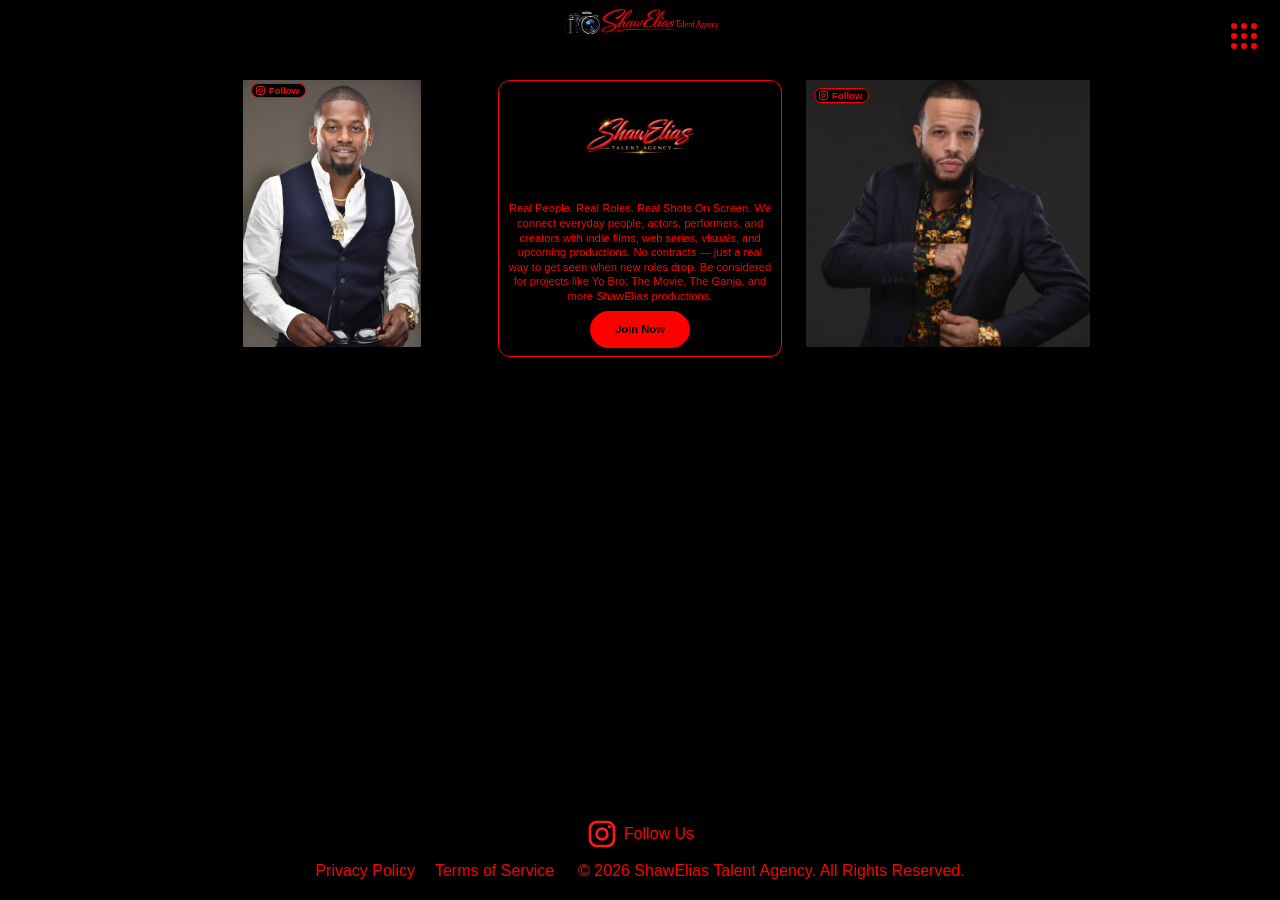
==== index.html @ 056063af "Update SETA homepage layout and styling" ====
<!doctype html>
<html lang="en">
  <head>
    <meta charset="UTF-8" />
    <meta name="viewport" content="width=device-width, initial-scale=1.0" />
    <title>Shaw Elias Talent Agency</title>
    <link rel="icon" type="image/png" href="main/logo3.png" />
    <link rel="stylesheet" href="css/gm.css" />
  </head>

  <body>
    <!-- Top Bar -->
    <header class="top-bar">
      <a
        class="site-logo"
        href="index.html"
        aria-label="Shaw Elias Talent Agency home"
      >
        <img src="main/logo3.png" alt="Shaw Elias Talent Agency" />
      </a>
      <button
        class="apps-button"
        id="appsToggle"
        aria-label="Apps"
        aria-controls="appsPanel"
        aria-expanded="false"
      >
        <span></span><span></span><span></span> <span></span><span></span
        ><span></span> <span></span><span></span><span></span>
      </button>
    </header>

    <!-- Apps Panel -->
    <nav class="apps-panel" id="appsPanel" aria-label="Apps">
      <a href="index.html" class="apps-tile">
        <img src="icons/home.png" alt="Home" />
        <span>Home</span>
      </a>
      <a href="films.html" class="apps-tile">
        <img src="icons/films.png" alt="Films" />
        <span>Films</span>
      </a>
      <a href="https://form.jotform.com/260578425581060" class="apps-tile">
        <img src="icons/join.png" alt="Join" />
        <span>Join</span>
      </a>
      <a href="tg.html" class="apps-tile">
        <img src="icons/tg.png" alt="TG" />
        <span>TG</span>
      </a>
      <a href="wt.html" class="apps-tile">
        <img src="icons/wt.png" alt="WT" />
        <span>WT</span>
      </a>
      <a href="yobro.html" class="apps-tile">
        <img src="icons/ybl.png" alt="YB" />
        <span>YB</span>
      </a>
    </nav>

    <main class="home-content">
      <div class="home-grid">
        <div class="home-col home-col--left">
          <img class="home-photo" src="main/ks.jpg" alt="Ks" />
          <a
            class="home-follow"
            href="https://www.instagram.com/Kareenshaw1/"
            aria-label="Follow Ks on Instagram"
            target="_blank"
            rel="noopener noreferrer"
          >
            <img src="icons/instagram.svg" alt="" aria-hidden="true" />
            <span>Follow</span>
          </a>
        </div>
        <div class="home-col home-col--center">
          <section class="home-intro" aria-label="About the agency">
            <img
              class="home-intro-logo"
              src="main/seta2.jpg"
              alt="Shaw Elias Talent Agency"
            />
            <p>
              Real People. Real Roles. Real Shots On Screen. We connect everyday
              people, actors, performers, and creators with indie films, web
              series, visuals, and upcoming productions. No contracts — just a
              real way to get seen when new roles drop. Be considered for
              projects like Yo Bro: The Movie, The Ganja, and more ShawElias
              productions.
            </p>
            <a
              class="home-cta"
              href="https://form.jotform.com/260578425581060"
              >Join Now</a
            >
          </section>
        </div>
        <div class="home-col home-col--right">
          <img class="home-photo" src="main/ra.jpg" alt="Ra" />
          <a
            class="home-follow"
            href="https://www.instagram.com/racertified/"
            aria-label="Follow Ra on Instagram"
            target="_blank"
            rel="noopener noreferrer"
          >
            <img src="icons/instagram.svg" alt="" aria-hidden="true" />
            <span>Follow</span>
          </a>
        </div>
      </div>
    </main>

    <footer class="site-footer">
      <nav class="footer-links" aria-label="Social links">
        <a
          class="instagram-link"
          href="https://www.instagram.com/shawelias_talentagency/"
          target="_blank"
          rel="noopener noreferrer"
        >
          <img src="icons/instagram.svg" alt="" aria-hidden="true" />
          <span>Follow Us</span>
        </a>
      </nav>
      <div class="footer-legal">
        <nav class="footer-links" aria-label="Legal links">
          <a href="privacy-policy.html">Privacy Policy</a>
          <a href="terms-of-service.html">Terms of Service</a>
        </nav>
        <p>© 2026 ShawElias Talent Agency. All Rights Reserved.</p>
      </div>
    </footer>

    <script src="js/launcher.js"></script>
  </body>
</html>
---- css/gm.css ----
/* Reset */
* {
  margin: 0;
  padding: 0;
  box-sizing: border-box;
}

/* Page */
body {
  font-family: Arial, Helvetica, sans-serif;
  background: black;
  min-height: 100vh;
  display: flex;
  flex-direction: column;
  align-items: stretch;
  justify-content: flex-start;
}

/* ---------------- TOP BAR ---------------- */

.top-bar {
  position: absolute;
  top: 0;
  width: 100%;
  display: flex;
  justify-content: flex-end;
  padding: 16px;
}

.site-logo {
  position: absolute;
  top: calc(50% + 10px);
  left: 50%;
  transform: translate(-50%, -50%);
}

.site-logo img {
  display: block;
  width: 210px;
  height: auto;
  object-fit: contain;
}

@media (max-width: 600px) {
  .site-logo img {
    width: min(250px, calc(100vw - 112px));
  }
}

/* Launcher Button */
.apps-button {
  position: absolute;
  top: 16px;
  right: 16px;
  z-index: 10;
  width: 40px;
  height: 40px;
  border: none;
  background: transparent;
  display: grid;
  grid-template-columns: repeat(3, 6px);
  grid-template-rows: repeat(3, 6px);
  gap: 4px;
  justify-content: center;
  align-content: center;
  cursor: pointer;
  border-radius: 50%;
}

.apps-button span {
  width: 6px;
  height: 6px;
  background: red;
  border-radius: 50%;
}

.apps-button:focus-visible {
  outline: 2px solid red;
  outline-offset: 2px;
}

/* ---------------- APPS PANEL ---------------- */

.apps-panel {
  position: absolute;
  top: 60px;
  right: 16px;
  width: calc(100vw - 32px);
  max-width: 350px;
  background: black;
  border: 1px solid red;
  border-radius: 16px;
  box-shadow: 0 8px 30px rgba(0, 0, 0, 0.25);
  padding: 12px;

  display: grid;
  grid-template-columns: repeat(3, minmax(0, 1fr));
  gap: 8px;
  align-content: start;
  max-height: calc(100vh - 76px);
  max-height: calc(100dvh - 76px);
  overflow-x: hidden;
  overflow-y: auto;
  overscroll-behavior: contain;

  opacity: 0;
  pointer-events: none;
  visibility: hidden;
  transform: translateY(-10px);
  transition:
    opacity 0.2s ease,
    transform 0.2s ease,
    visibility 0s linear 0.2s;
}

.apps-panel--open {
  opacity: 1;
  pointer-events: auto;
  visibility: visible;
  transform: translateY(0);
  transition-delay: 0s;
}

/* App Tile */
.apps-tile {
  text-decoration: none;
  color: red;
  display: flex;
  flex-direction: column;
  align-items: center;
  padding: 8px 4px;
  border-radius: 12px;
  background-color: black;
  -webkit-tap-highlight-color: transparent;
}

.apps-tile:focus:not(:focus-visible) {
  outline: none;
}

.apps-tile:focus-visible {
  outline: 2px solid red;
  outline-offset: 1px;
}

.apps-tile img {
  width: 64px;
  height: 64px;
  margin-bottom: 6px;
  object-fit: contain;
}

.apps-tile span {
  font-size: 13px;
}

.site-footer {
  width: 100%;
  margin-top: auto;
  padding: 20px 16px;
  display: flex;
  flex-direction: column;
  align-items: center;
  justify-content: center;
  gap: 12px;
  background: #000;
  color: #fff;
  text-align: center;
}

.footer-links {
  display: flex;
  flex-wrap: wrap;
  justify-content: center;
  gap: 12px 20px;
}

.footer-legal {
  display: flex;
  flex-wrap: wrap;
  align-items: center;
  justify-content: center;
  gap: 12px 24px;
}

.footer-links a {
  color: red;
  text-decoration: none;
}

.instagram-link {
  display: inline-flex;
  align-items: center;
  gap: 6px;
}

.instagram-link img {
  display: block;
  width: 32px;
  height: 32px;
}

.footer-links a:hover {
  text-decoration: underline;
}

.site-footer p {
  margin: 0;
  color: red;
}

/* ---------------- INNER PAGES ---------------- */

.legal-content,
.page-content {
  flex: 1;
  padding: 80px 24px 32px;
  color: #fff;
  text-align: center;
}

.legal-content h1,
.page-content h1 {
  font-size: clamp(1.5rem, 5vw, 2rem);
}

.page-content p {
  margin-top: 12px;
  color: red;
}

/* ---------------- HOMEPAGE ---------------- */

.home-content {
  flex: 1;
  padding: 80px 24px 32px;
}

.home-grid {
  display: grid;
  grid-template-columns: repeat(3, 1fr);
  gap: 24px;
  align-items: start;
  max-width: 900px;
  margin: 0 auto;
}

.home-col {
  min-width: 0;
}

.home-col--left,
.home-col--right {
  position: relative;
}

.home-photo {
  display: block;
  width: 100%;
  margin: 0 auto;
  aspect-ratio: 284 / 267;
  height: auto;
  object-fit: contain;
}

.home-follow {
  position: absolute;
  left: 8px;
  top: 8px;
  display: inline-flex;
  align-items: center;
  gap: 3px;
  padding: 1px 6px 1px 3px;
  background: #000;
  border: 1px solid red;
  border-radius: 999px;
  color: red;
  font-size: 0.6rem;
  font-weight: 700;
  text-decoration: none;
}

.home-follow img {
  display: block;
  width: 11px;
  height: 11px;
}

.home-col--left .home-follow {
  top: 2px;
  top: 3px;
  left: calc(18.6% + 8px);
}

.home-follow:hover {
  text-decoration: underline;
}

.home-follow:focus-visible {
  outline: 2px solid red;
  outline-offset: 2px;
}

.home-intro {
  border: 1px solid red;
  border-radius: 12px;
  padding: 8px;
  text-align: center;
  color: red;
  font-size: 0.7rem;
  line-height: 1.3;
}

.home-intro p {
  margin: 0 0 8px;
  color: red;
}

.home-intro-logo {
  display: block;
  width: 60%;
  height: auto;
  margin: 0 auto 6px;
  object-fit: contain;
}

.home-cta {
  display: inline-block;
  padding: 10px 24px;
  border: 1px solid red;
  border-radius: 999px;
  background: red;
  color: #000;
  font-weight: 700;
  text-decoration: none;
}

.home-cta:hover,
.home-cta:focus-visible {
  background: #000;
  color: red;
  outline: 2px solid red;
  outline-offset: 2px;
}

@media (max-width: 600px) {
  .home-grid {
    grid-template-columns: 1fr;
    gap: 16px;
    max-width: 340px;
  }
}
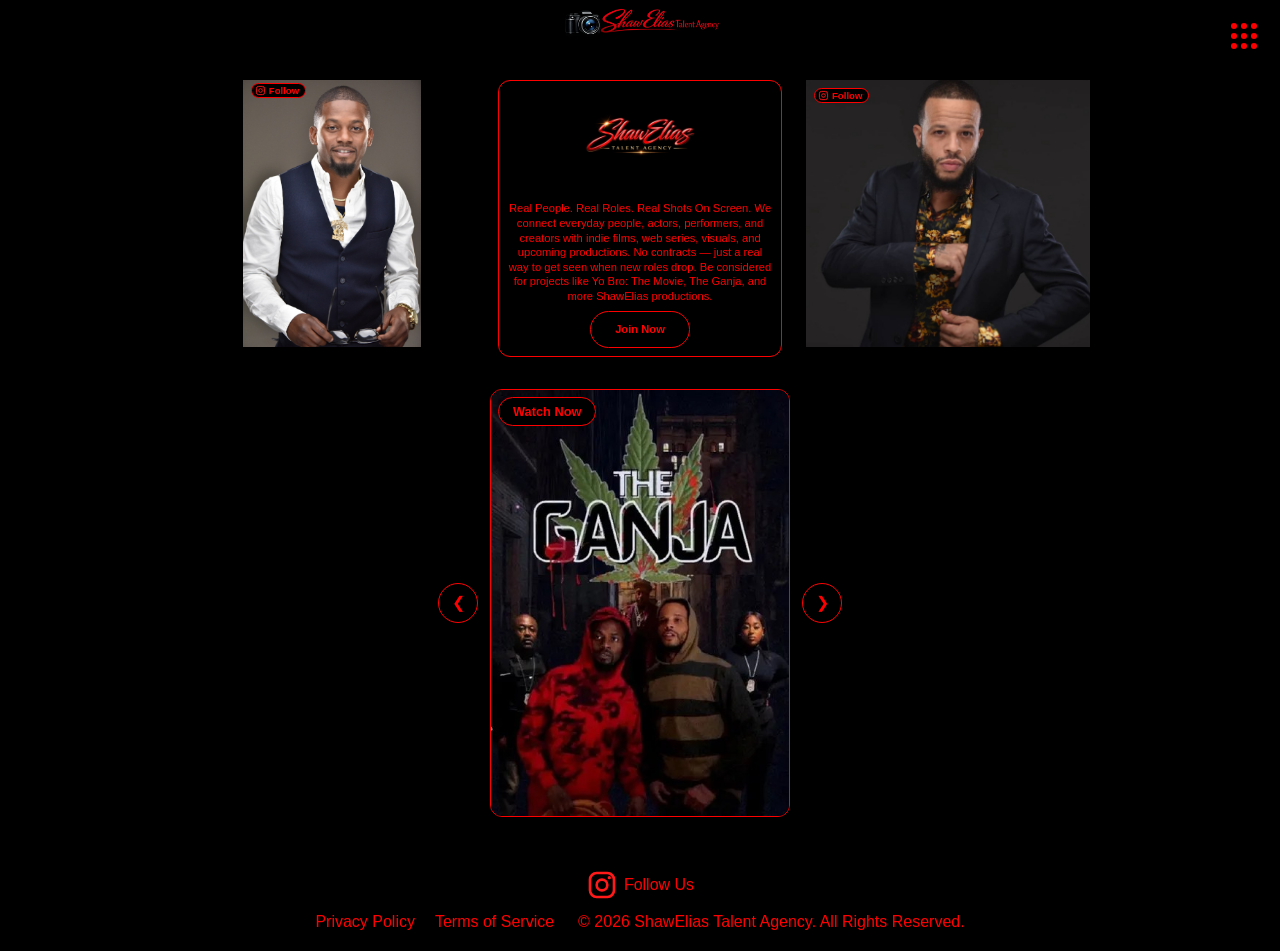
==== commit 700e4ae9: "Add SETA homepage slideshow and movie posters" ====
--- a/index.html
+++ b/index.html
@@ -88,9 +88,7 @@
               projects like Yo Bro: The Movie, The Ganja, and more ShawElias
               productions.
             </p>
-            <a
-              class="home-cta"
-              href="https://form.jotform.com/260578425581060"
+            <a class="home-cta" href="https://form.jotform.com/260578425581060"
               >Join Now</a
             >
           </section>
@@ -109,6 +107,36 @@
           </a>
         </div>
       </div>
+
+      <section class="poster-show" aria-label="Movie posters" aria-roledescription="carousel">
+        <button class="poster-btn poster-btn--prev" type="button" aria-label="Previous poster">&#10094;</button>
+        <div class="poster-slides">
+          <figure class="poster-slide" aria-label="The Ganja">
+            <img src="posters/tg.jpg" alt="The Ganja poster" />
+            <a
+              class="poster-watch"
+              href="https://tubitv.com/movies/100023457/the-ganja"
+              target="_blank"
+              rel="noopener noreferrer"
+              >Watch Now</a
+            >
+          </figure>
+          <figure class="poster-slide" aria-label="Yo Bro: The Movie" hidden>
+            <img src="posters/yobro.jpg" alt="Yo Bro: The Movie poster" />
+            <a
+              class="poster-watch"
+              href="https://tubitv.com/movies/100044287/yo-bro-the-movie"
+              target="_blank"
+              rel="noopener noreferrer"
+              >Watch Now</a
+            >
+          </figure>
+          <figure class="poster-slide" aria-label="Which Way Out" hidden>
+            <img src="posters/witchwayout.png" alt="Which Way Out poster" />
+          </figure>
+        </div>
+        <button class="poster-btn poster-btn--next" type="button" aria-label="Next poster">&#10095;</button>
+      </section>
     </main>
 
     <footer class="site-footer">
@@ -133,5 +161,6 @@
     </footer>
 
     <script src="js/launcher.js"></script>
+    <script src="js/slideshow.js"></script>
   </body>
 </html>
--- a/css/gm.css
+++ b/css/gm.css
@@ -85,6 +85,7 @@
   position: absolute;
   top: 60px;
   right: 16px;
+  z-index: 9;
   width: calc(100vw - 32px);
   max-width: 350px;
   background: black;
@@ -329,16 +330,80 @@
   padding: 10px 24px;
   border: 1px solid red;
   border-radius: 999px;
-  background: red;
-  color: #000;
+  background: black;
+  color: red;
   font-weight: 700;
   text-decoration: none;
 }
 
-.home-cta:hover,
-.home-cta:focus-visible {
+/* Poster slideshow */
+.poster-show {
+  display: flex;
+  align-items: center;
+  justify-content: center;
+  gap: 12px;
+  max-width: 900px;
+  margin: 32px auto 0;
+}
+
+.poster-slides {
+  flex: 0 1 300px;
+  min-width: 0;
+}
+
+.poster-slide {
+  position: relative;
+  margin: 0;
+}
+
+.poster-slide[hidden] {
+  display: none;
+}
+
+.poster-slide img {
+  display: block;
+  width: 100%;
+  height: auto;
+  border: 1px solid red;
+  border-radius: 12px;
+}
+
+.poster-watch {
+  position: absolute;
+  left: 8px;
+  top: 8px;
+  padding: 6px 14px;
   background: #000;
-  color: red;
+  border: 1px solid red;
+  border-radius: 999px;
+  color: red;
+  font-size: 0.8rem;
+  font-weight: 700;
+  text-decoration: none;
+}
+
+.poster-watch:hover {
+  text-decoration: underline;
+}
+
+.poster-watch:focus-visible {
+  outline: 2px solid red;
+  outline-offset: 2px;
+}
+
+.poster-btn {
+  flex: none;
+  width: 40px;
+  height: 40px;
+  border: 1px solid red;
+  border-radius: 50%;
+  background: #000;
+  color: red;
+  font-size: 1rem;
+  cursor: pointer;
+}
+
+.poster-btn:focus-visible {
   outline: 2px solid red;
   outline-offset: 2px;
 }
@@ -349,4 +414,8 @@
     gap: 16px;
     max-width: 340px;
   }
-}
+
+  .poster-slides {
+    flex-basis: 240px;
+  }
+}
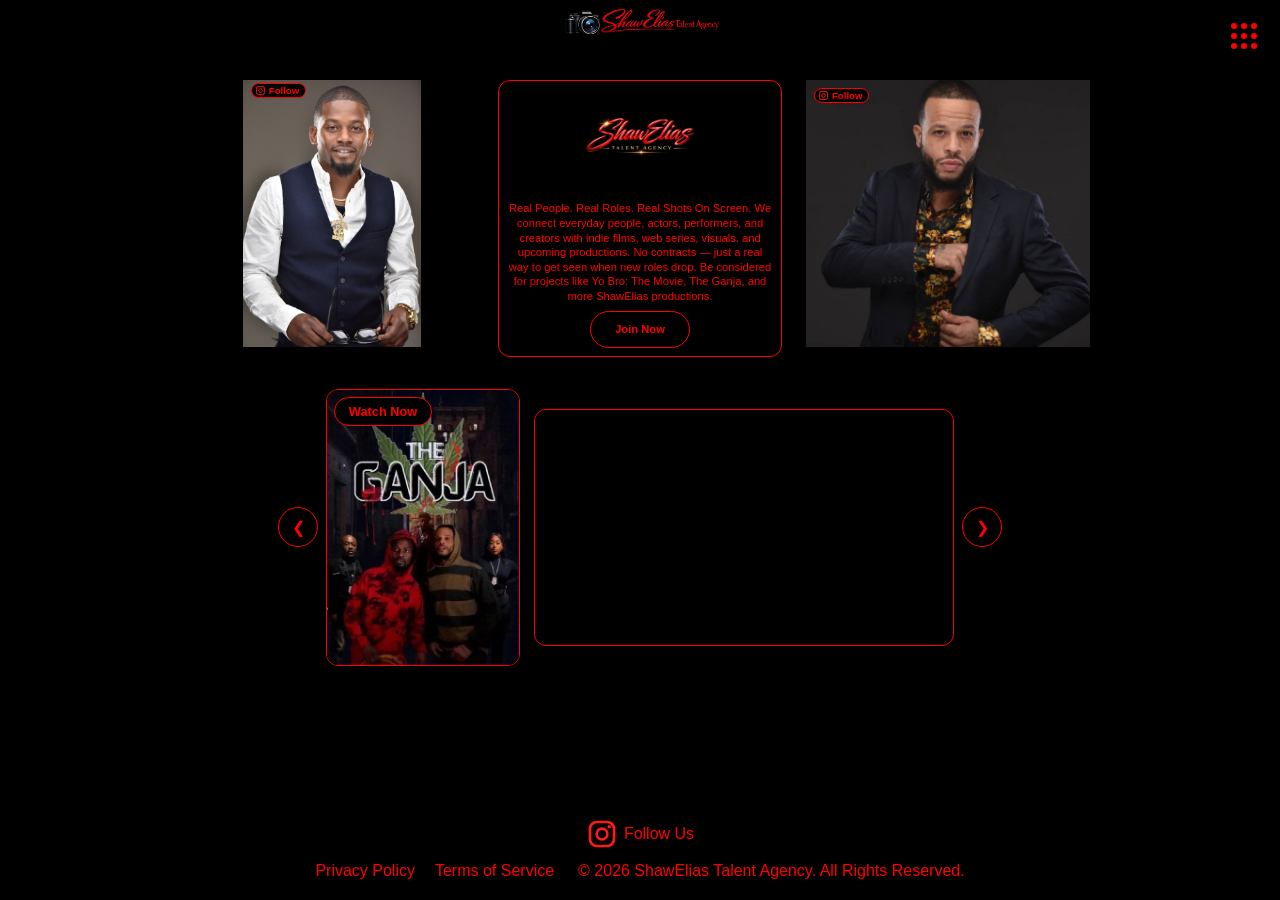
==== commit 51f0215b: "Update SETA homepage styling and add What Ticket poster" ====
--- a/index.html
+++ b/index.html
@@ -108,10 +108,23 @@
         </div>
       </div>
 
-      <section class="poster-show" aria-label="Movie posters" aria-roledescription="carousel">
-        <button class="poster-btn poster-btn--prev" type="button" aria-label="Previous poster">&#10094;</button>
+      <section
+        class="poster-show"
+        aria-label="Movie posters"
+        aria-roledescription="carousel"
+      >
+        <button
+          class="poster-btn poster-btn--prev"
+          type="button"
+          aria-label="Previous poster"
+        >
+          &#10094;
+        </button>
         <div class="poster-slides">
-          <figure class="poster-slide" aria-label="The Ganja">
+          <figure
+            class="poster-slide poster-slide--with-trailer"
+            aria-label="The Ganja"
+          >
             <img src="posters/tg.jpg" alt="The Ganja poster" />
             <a
               class="poster-watch"
@@ -120,8 +133,29 @@
               rel="noopener noreferrer"
               >Watch Now</a
             >
+            <div class="poster-trailer">
+              <iframe
+                src="https://www.youtube.com/embed/pOcjqiOZS5w?si=6vTMqeCQMk9ZfFdY"
+                title="The Ganja video"
+                allow="
+                  accelerometer;
+                  autoplay;
+                  clipboard-write;
+                  encrypted-media;
+                  gyroscope;
+                  picture-in-picture;
+                  web-share;
+                "
+                referrerpolicy="strict-origin-when-cross-origin"
+                allowfullscreen
+              ></iframe>
+            </div>
           </figure>
-          <figure class="poster-slide" aria-label="Yo Bro: The Movie" hidden>
+          <figure
+            class="poster-slide poster-slide--with-trailer"
+            aria-label="Yo Bro: The Movie"
+            hidden
+          >
             <img src="posters/yobro.jpg" alt="Yo Bro: The Movie poster" />
             <a
               class="poster-watch"
@@ -130,12 +164,32 @@
               rel="noopener noreferrer"
               >Watch Now</a
             >
+            <div class="poster-trailer">
+              <iframe
+                src="https://www.youtube.com/embed/pOcjqiOZS5w?si=6vTMqeCQMk9ZfFdY"
+                title="YouTube video player"
+                allow="
+                  accelerometer;
+                  autoplay;
+                  clipboard-write;
+                  encrypted-media;
+                  gyroscope;
+                  picture-in-picture;
+                  web-share;
+                "
+                referrerpolicy="strict-origin-when-cross-origin"
+                allowfullscreen
+              ></iframe>
+            </div>
           </figure>
-          <figure class="poster-slide" aria-label="Which Way Out" hidden>
-            <img src="posters/witchwayout.png" alt="Which Way Out poster" />
-          </figure>
-        </div>
-        <button class="poster-btn poster-btn--next" type="button" aria-label="Next poster">&#10095;</button>
+        </div>
+        <button
+          class="poster-btn poster-btn--next"
+          type="button"
+          aria-label="Next poster"
+        >
+          &#10095;
+        </button>
       </section>
     </main>
 
--- a/css/gm.css
+++ b/css/gm.css
@@ -347,13 +347,22 @@
 }
 
 .poster-slides {
-  flex: 0 1 300px;
+  display: flex;
+  flex: 0 1 620px;
+  justify-content: center;
   min-width: 0;
 }
 
 .poster-slide {
   position: relative;
+  flex: none;
   margin: 0;
+}
+
+.poster-slide--with-trailer {
+  display: flex;
+  align-items: center;
+  gap: 14px;
 }
 
 .poster-slide[hidden] {
@@ -362,8 +371,10 @@
 
 .poster-slide img {
   display: block;
-  width: 100%;
-  height: auto;
+  width: auto;
+  height: min(277px, calc(31.338vw - 20.1px));
+  max-width: 100%;
+  object-fit: contain;
   border: 1px solid red;
   border-radius: 12px;
 }
@@ -389,6 +400,20 @@
 .poster-watch:focus-visible {
   outline: 2px solid red;
   outline-offset: 2px;
+}
+
+.poster-trailer {
+  flex: none;
+  width: min(420px, 38vw);
+  aspect-ratio: 16 / 9;
+}
+
+.poster-trailer iframe {
+  display: block;
+  width: 100%;
+  height: 100%;
+  border: 1px solid red;
+  border-radius: 12px;
 }
 
 .poster-btn {
@@ -416,6 +441,18 @@
   }
 
   .poster-slides {
-    flex-basis: 240px;
-  }
-}
+    flex-basis: min(360px, calc(100vw - 130px));
+  }
+
+  .poster-slide--with-trailer {
+    flex-direction: column;
+  }
+
+  .poster-trailer {
+    width: 100%;
+  }
+
+  .poster-slide img {
+    height: min(330px, calc(94vw - 35px));
+  }
+}
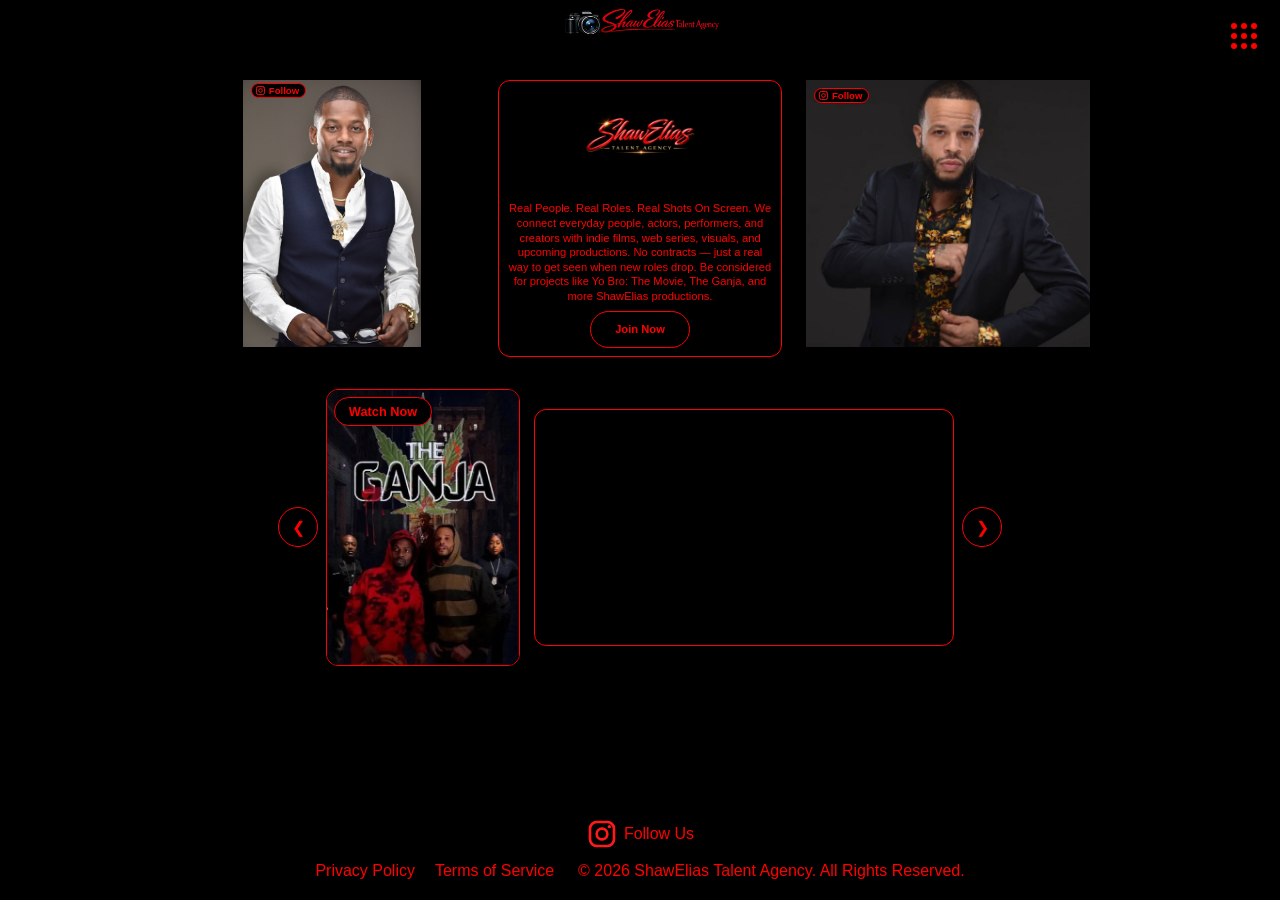
==== commit d0c8f16c: "Update SETA homepage layout and styling" ====
--- a/index.html
+++ b/index.html
@@ -125,14 +125,16 @@
             class="poster-slide poster-slide--with-trailer"
             aria-label="The Ganja"
           >
-            <img src="posters/tg.jpg" alt="The Ganja poster" />
-            <a
-              class="poster-watch"
-              href="https://tubitv.com/movies/100023457/the-ganja"
-              target="_blank"
-              rel="noopener noreferrer"
-              >Watch Now</a
-            >
+            <div class="poster-artwork">
+              <img src="posters/tg.jpg" alt="The Ganja poster" />
+              <a
+                class="poster-watch"
+                href="https://tubitv.com/movies/100023457/the-ganja"
+                target="_blank"
+                rel="noopener noreferrer"
+                >Watch Now</a
+              >
+            </div>
             <div class="poster-trailer">
               <iframe
                 src="https://www.youtube.com/embed/pOcjqiOZS5w?si=6vTMqeCQMk9ZfFdY"
@@ -156,14 +158,16 @@
             aria-label="Yo Bro: The Movie"
             hidden
           >
-            <img src="posters/yobro.jpg" alt="Yo Bro: The Movie poster" />
-            <a
-              class="poster-watch"
-              href="https://tubitv.com/movies/100044287/yo-bro-the-movie"
-              target="_blank"
-              rel="noopener noreferrer"
-              >Watch Now</a
-            >
+            <div class="poster-artwork">
+              <img src="posters/yobro.jpg" alt="Yo Bro: The Movie poster" />
+              <a
+                class="poster-watch"
+                href="https://tubitv.com/movies/100044287/yo-bro-the-movie"
+                target="_blank"
+                rel="noopener noreferrer"
+                >Watch Now</a
+              >
+            </div>
             <div class="poster-trailer">
               <iframe
                 src="https://www.youtube.com/embed/pOcjqiOZS5w?si=6vTMqeCQMk9ZfFdY"
--- a/css/gm.css
+++ b/css/gm.css
@@ -369,6 +369,11 @@
   display: none;
 }
 
+.poster-artwork {
+  position: relative;
+  flex: none;
+}
+
 .poster-slide img {
   display: block;
   width: auto;
@@ -440,12 +445,18 @@
     max-width: 340px;
   }
 
+  .poster-show {
+    position: relative;
+    display: block;
+  }
+
   .poster-slides {
-    flex-basis: min(360px, calc(100vw - 130px));
+    width: 100%;
   }
 
   .poster-slide--with-trailer {
     flex-direction: column;
+    width: 100%;
   }
 
   .poster-trailer {
@@ -455,4 +466,18 @@
   .poster-slide img {
     height: min(330px, calc(94vw - 35px));
   }
-}
+
+  .poster-btn {
+    position: absolute;
+    top: calc(min(330px, calc(94vw - 35px)) / 2 - 20px);
+    z-index: 1;
+  }
+
+  .poster-btn--prev {
+    left: 0;
+  }
+
+  .poster-btn--next {
+    right: 0;
+  }
+}
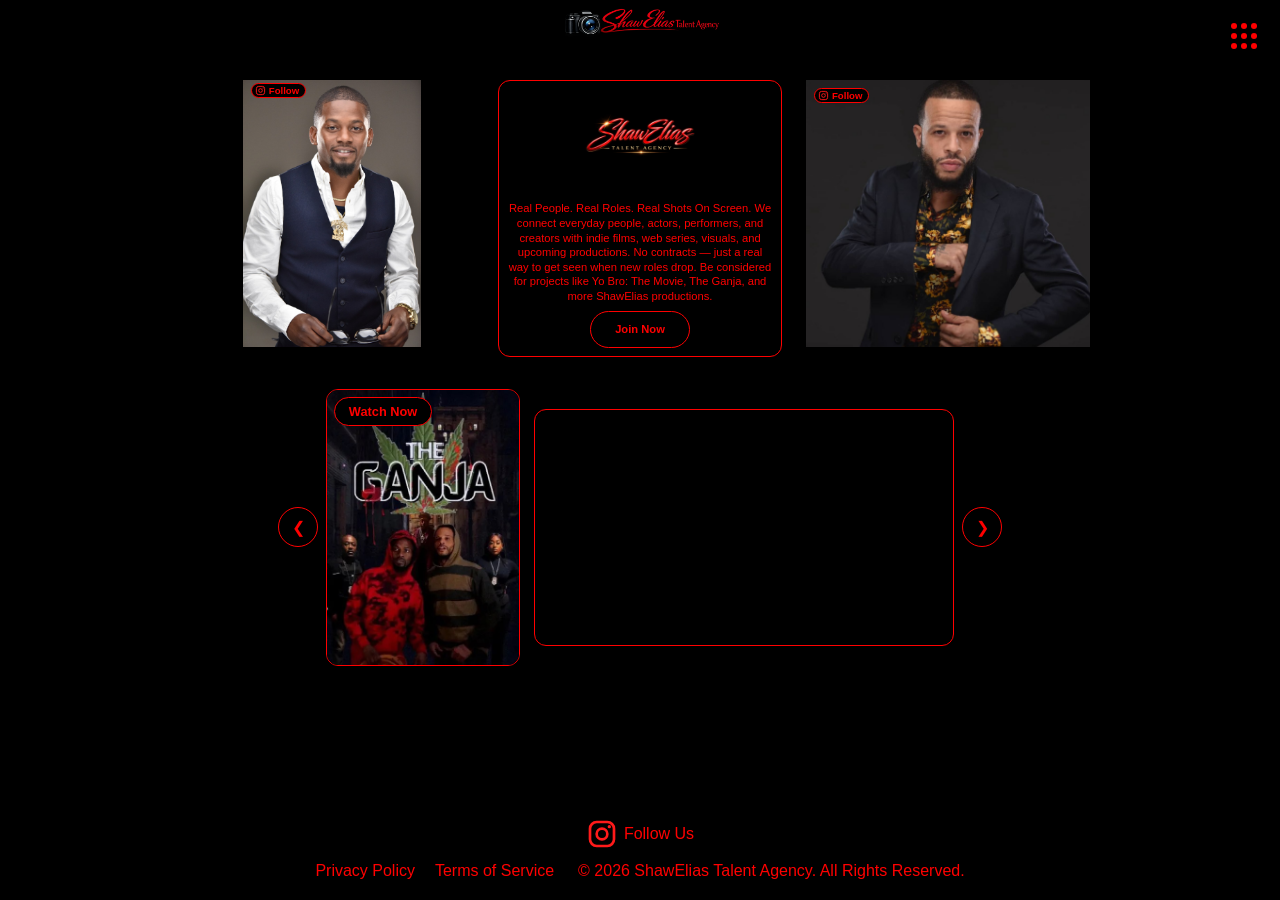
==== commit bd7a5f06: "Update The Ganja trailer Co-authored-by: Copilot <223556219+Copilot@users.noreply.github.com>" ====
--- a/index.html
+++ b/index.html
@@ -137,7 +137,7 @@
             </div>
             <div class="poster-trailer">
               <iframe
-                src="https://www.youtube.com/embed/pOcjqiOZS5w?si=6vTMqeCQMk9ZfFdY"
+                src="https://www.youtube.com/embed/xHb7pkAt0Sg?si=ZwRotbQEQl9aW9zP"
                 title="The Ganja video"
                 allow="
                   accelerometer;
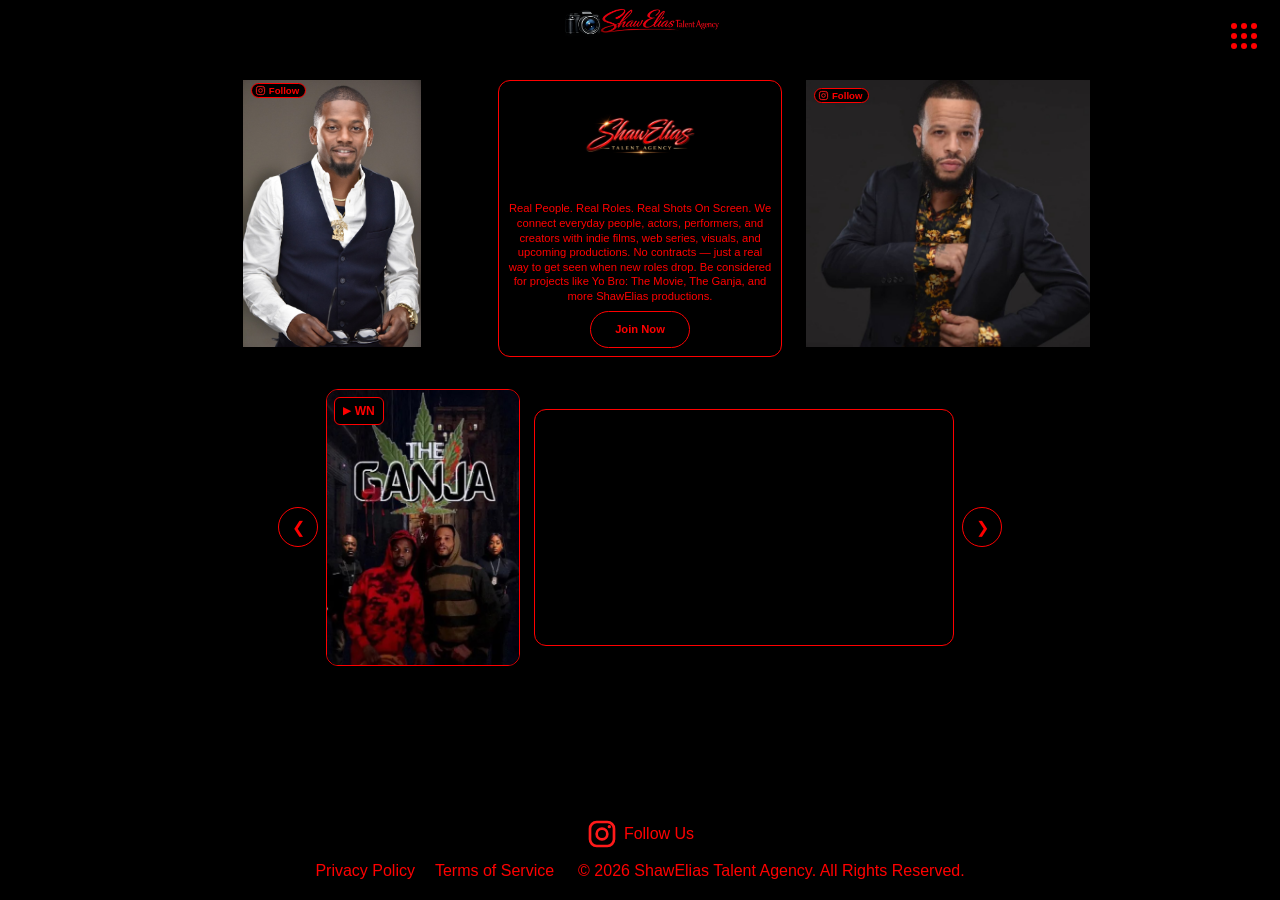
==== commit 2b66cb4b: "Update SETA Watch Now badge design and animation" ====
--- a/index.html
+++ b/index.html
@@ -132,7 +132,7 @@
                 href="https://tubitv.com/movies/100023457/the-ganja"
                 target="_blank"
                 rel="noopener noreferrer"
-                >Watch Now</a
+                ><span class="watch-icon">▶</span><span class="watch-text">WN</span></a
               >
             </div>
             <div class="poster-trailer">
@@ -165,13 +165,62 @@
                 href="https://tubitv.com/movies/100044287/yo-bro-the-movie"
                 target="_blank"
                 rel="noopener noreferrer"
-                >Watch Now</a
+                ><span class="watch-icon">▶</span><span class="watch-text">WN</span></a
               >
             </div>
             <div class="poster-trailer">
               <iframe
                 src="https://www.youtube.com/embed/pOcjqiOZS5w?si=6vTMqeCQMk9ZfFdY"
                 title="YouTube video player"
+                allow="
+                  accelerometer;
+                  autoplay;
+                  clipboard-write;
+                  encrypted-media;
+                  gyroscope;
+                  picture-in-picture;
+                  web-share;
+                "
+                referrerpolicy="strict-origin-when-cross-origin"
+                allowfullscreen
+              ></iframe>
+            </div>
+          </figure>
+          <figure
+            class="poster-slide poster-slide--with-buttons"
+            aria-label="Witch Way Out"
+            hidden
+          >
+            <div class="poster-artwork">
+              <img src="posters/witchwayout.png" alt="Witch Way Out poster" />
+              <a
+                class="poster-watch"
+                href="https://www.youtube.com/watch?v=sYZ6EcYBXYw&t=2s"
+                target="_blank"
+                rel="noopener noreferrer"
+                ><span class="watch-icon">▶</span><span class="watch-text">WN</span></a
+              >
+            </div>
+          </figure>
+          <figure
+            class="poster-slide poster-slide--with-trailer"
+            aria-label="What Ticket?"
+            hidden
+          >
+            <div class="poster-artwork">
+              <img src="posters/wt.jpg" alt="What Ticket? poster" />
+              <a
+                class="poster-watch"
+                href="https://www.youtube.com/watch?v=XaJbaDfLesE"
+                target="_blank"
+                rel="noopener noreferrer"
+                ><span class="watch-icon">▶</span><span class="watch-text">WN</span></a
+              >
+            </div>
+            <div class="poster-trailer">
+              <iframe
+                src="https://www.youtube.com/embed/XaJbaDfLesE?si=qhHzfddLZAGKWX9x"
+                title="What Ticket? Official Trailer"
                 allow="
                   accelerometer;
                   autoplay;
--- a/css/gm.css
+++ b/css/gm.css
@@ -365,6 +365,13 @@
   gap: 14px;
 }
 
+.poster-slide--with-buttons {
+  display: flex;
+  align-items: center;
+  gap: 14px;
+  flex-direction: row-reverse;
+}
+
 .poster-slide[hidden] {
   display: none;
 }
@@ -388,18 +395,46 @@
   position: absolute;
   left: 8px;
   top: 8px;
-  padding: 6px 14px;
+  display: inline-flex;
+  align-items: center;
+  gap: 4px;
+  padding: 6px 8px;
   background: #000;
   border: 1px solid red;
-  border-radius: 999px;
-  color: red;
-  font-size: 0.8rem;
+  border-radius: 6px;
+  color: red;
+  font-size: 0.75rem;
   font-weight: 700;
   text-decoration: none;
+  white-space: nowrap;
+  transition: padding 0.3s ease;
+  width: auto;
+}
+
+.watch-icon {
+  display: inline-block;
+  flex: none;
+  font-size: 0.65rem;
+  line-height: 1;
+}
+
+.watch-text {
+  display: inline-block;
+  flex: none;
+  transition: opacity 0.3s ease;
 }
 
 .poster-watch:hover {
-  text-decoration: underline;
+  padding: 6px 12px;
+}
+
+.poster-watch:hover .watch-text {
+  display: none;
+}
+
+.poster-watch:hover::after {
+  content: 'Watch Now';
+  font-size: 0.75rem;
 }
 
 .poster-watch:focus-visible {
@@ -407,6 +442,26 @@
   outline-offset: 2px;
 }
 
+@media (hover: none) {
+  .poster-watch::after {
+    content: ' Watch Now';
+  }
+
+  .poster-watch .watch-text {
+    display: none;
+  }
+}
+
+@media (prefers-reduced-motion: reduce) {
+  .poster-watch {
+    transition: none;
+  }
+
+  .watch-text {
+    transition: none;
+  }
+}
+
 .poster-trailer {
   flex: none;
   width: min(420px, 38vw);
@@ -434,6 +489,28 @@
 }
 
 .poster-btn:focus-visible {
+  outline: 2px solid red;
+  outline-offset: 2px;
+}
+
+.poster-buttons-left {
+  display: flex;
+  flex-direction: column;
+  gap: 10px;
+  flex: none;
+}
+
+.poster-btn-action {
+  padding: 10px 20px;
+  border: 1px solid red;
+  border-radius: 8px;
+  font-weight: 700;
+  cursor: pointer;
+  font-size: 0.9rem;
+  min-width: 120px;
+}
+
+.poster-btn-action:focus-visible {
   outline: 2px solid red;
   outline-offset: 2px;
 }
@@ -459,8 +536,22 @@
     width: 100%;
   }
 
+  .poster-slide--with-buttons {
+    flex-direction: column;
+    width: 100%;
+  }
+
   .poster-trailer {
     width: 100%;
+  }
+
+  .poster-buttons-left {
+    width: 100%;
+    flex-direction: row;
+  }
+
+  .poster-btn-action {
+    flex: 1;
   }
 
   .poster-slide img {
@@ -481,3 +572,126 @@
     right: 0;
   }
 }
+
+/* Film page showcase */
+.film-showcase {
+  max-width: 1000px;
+  margin: 32px auto;
+  padding: 0 24px;
+}
+
+.film-container {
+  display: flex;
+  align-items: center;
+  gap: 24px;
+  justify-content: center;
+}
+
+.film-poster {
+  flex: none;
+}
+
+.film-poster img {
+  display: block;
+  width: auto;
+  height: min(400px, 50vw);
+  max-width: 100%;
+  object-fit: contain;
+  border: 1px solid red;
+  border-radius: 12px;
+}
+
+.film-trailer {
+  flex: none;
+  width: min(500px, 45vw);
+  aspect-ratio: 16 / 9;
+}
+
+.film-trailer iframe {
+  display: block;
+  width: 100%;
+  height: 100%;
+  border: 1px solid red;
+  border-radius: 12px;
+}
+
+/* Film gallery */
+.film-gallery {
+  position: relative;
+  max-width: 900px;
+  margin: 32px auto;
+  padding: 0 24px;
+}
+
+.gallery-slides {
+  display: flex;
+  justify-content: center;
+  min-width: 0;
+}
+
+.gallery-slide {
+  position: relative;
+  flex: none;
+  margin: 0;
+}
+
+.gallery-slide[hidden] {
+  display: none;
+}
+
+.gallery-slide img {
+  display: block;
+  width: auto;
+  height: min(400px, 50vw);
+  max-width: 100%;
+  object-fit: contain;
+  border: 1px solid red;
+  border-radius: 12px;
+}
+
+.gallery-btn {
+  position: absolute;
+  top: 50%;
+  transform: translateY(-50%);
+  width: 40px;
+  height: 40px;
+  border: 1px solid red;
+  border-radius: 50%;
+  background: #000;
+  color: red;
+  font-size: 1rem;
+  cursor: pointer;
+  z-index: 2;
+}
+
+.gallery-btn--prev {
+  left: 0;
+}
+
+.gallery-btn--next {
+  right: 0;
+}
+
+.gallery-btn:focus-visible {
+  outline: 2px solid red;
+  outline-offset: 2px;
+}
+
+@media (max-width: 600px) {
+  .film-container {
+    flex-direction: column;
+    gap: 16px;
+  }
+
+  .film-poster img {
+    height: min(300px, calc(90vw - 48px));
+  }
+
+  .film-trailer {
+    width: 100%;
+  }
+
+  .gallery-slide img {
+    height: min(300px, calc(90vw - 48px));
+  }
+}
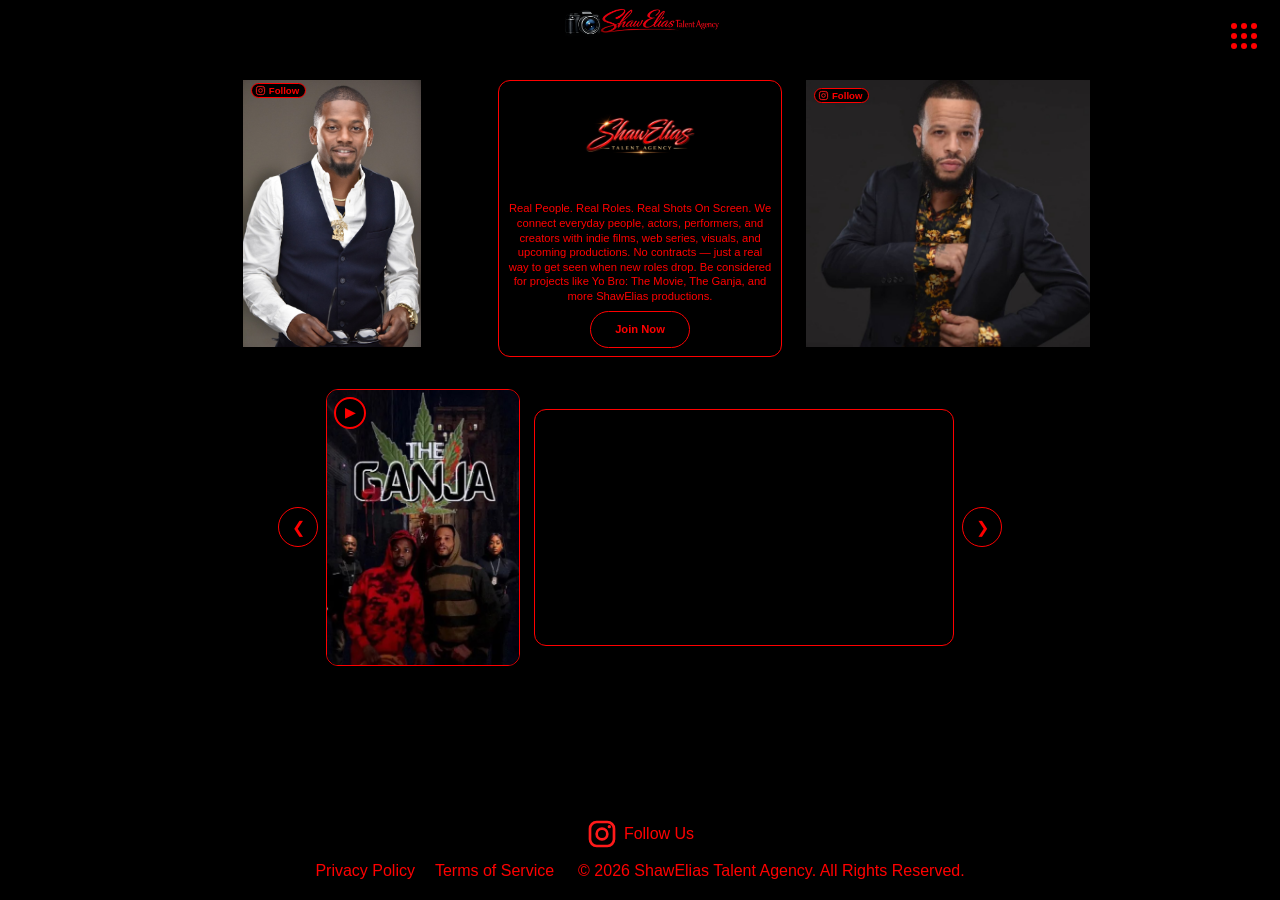
==== commit 9189af0a: "Update SETA Watch Now play button design and animation" ====
--- a/index.html
+++ b/index.html
@@ -132,7 +132,7 @@
                 href="https://tubitv.com/movies/100023457/the-ganja"
                 target="_blank"
                 rel="noopener noreferrer"
-                ><span class="watch-icon">▶</span><span class="watch-text">WN</span></a
+                ><span class="watch-icon">▶</span><span class="watch-text">Watch Now</span></a
               >
             </div>
             <div class="poster-trailer">
@@ -165,7 +165,7 @@
                 href="https://tubitv.com/movies/100044287/yo-bro-the-movie"
                 target="_blank"
                 rel="noopener noreferrer"
-                ><span class="watch-icon">▶</span><span class="watch-text">WN</span></a
+                ><span class="watch-icon">▶</span><span class="watch-text">Watch Now</span></a
               >
             </div>
             <div class="poster-trailer">
@@ -198,7 +198,7 @@
                 href="https://www.youtube.com/watch?v=sYZ6EcYBXYw&t=2s"
                 target="_blank"
                 rel="noopener noreferrer"
-                ><span class="watch-icon">▶</span><span class="watch-text">WN</span></a
+                ><span class="watch-icon">▶</span><span class="watch-text">Watch Now</span></a
               >
             </div>
           </figure>
@@ -214,7 +214,7 @@
                 href="https://www.youtube.com/watch?v=XaJbaDfLesE"
                 target="_blank"
                 rel="noopener noreferrer"
-                ><span class="watch-icon">▶</span><span class="watch-text">WN</span></a
+                ><span class="watch-icon">▶</span><span class="watch-text">Watch Now</span></a
               >
             </div>
             <div class="poster-trailer">
--- a/css/gm.css
+++ b/css/gm.css
@@ -397,44 +397,48 @@
   top: 8px;
   display: inline-flex;
   align-items: center;
-  gap: 4px;
-  padding: 6px 8px;
+  justify-content: center;
+  gap: 6px;
+  padding: 8px;
   background: #000;
-  border: 1px solid red;
-  border-radius: 6px;
+  border: 2px solid red;
+  border-radius: 50%;
   color: red;
   font-size: 0.75rem;
   font-weight: 700;
   text-decoration: none;
   white-space: nowrap;
-  transition: padding 0.3s ease;
-  width: auto;
+  transition: border-radius 0.3s ease, width 0.3s ease, padding 0.3s ease;
+  width: 32px;
+  height: 32px;
+  flex-shrink: 0;
 }
 
 .watch-icon {
   display: inline-block;
   flex: none;
-  font-size: 0.65rem;
+  font-size: 0.8rem;
   line-height: 1;
+  text-align: center;
 }
 
 .watch-text {
+  display: none;
+  flex: none;
+  font-size: 0.75rem;
+  transition: opacity 0.3s ease 0.05s;
+  opacity: 0;
+}
+
+.poster-watch:hover {
+  border-radius: 6px;
+  width: auto;
+  padding: 8px 12px;
+}
+
+.poster-watch:hover .watch-text {
   display: inline-block;
-  flex: none;
-  transition: opacity 0.3s ease;
-}
-
-.poster-watch:hover {
-  padding: 6px 12px;
-}
-
-.poster-watch:hover .watch-text {
-  display: none;
-}
-
-.poster-watch:hover::after {
-  content: 'Watch Now';
-  font-size: 0.75rem;
+  opacity: 1;
 }
 
 .poster-watch:focus-visible {
@@ -443,12 +447,15 @@
 }
 
 @media (hover: none) {
-  .poster-watch::after {
-    content: ' Watch Now';
+  .poster-watch {
+    border-radius: 6px;
+    width: auto;
+    padding: 8px 12px;
   }
 
   .poster-watch .watch-text {
-    display: none;
+    display: inline-block;
+    opacity: 1;
   }
 }
 
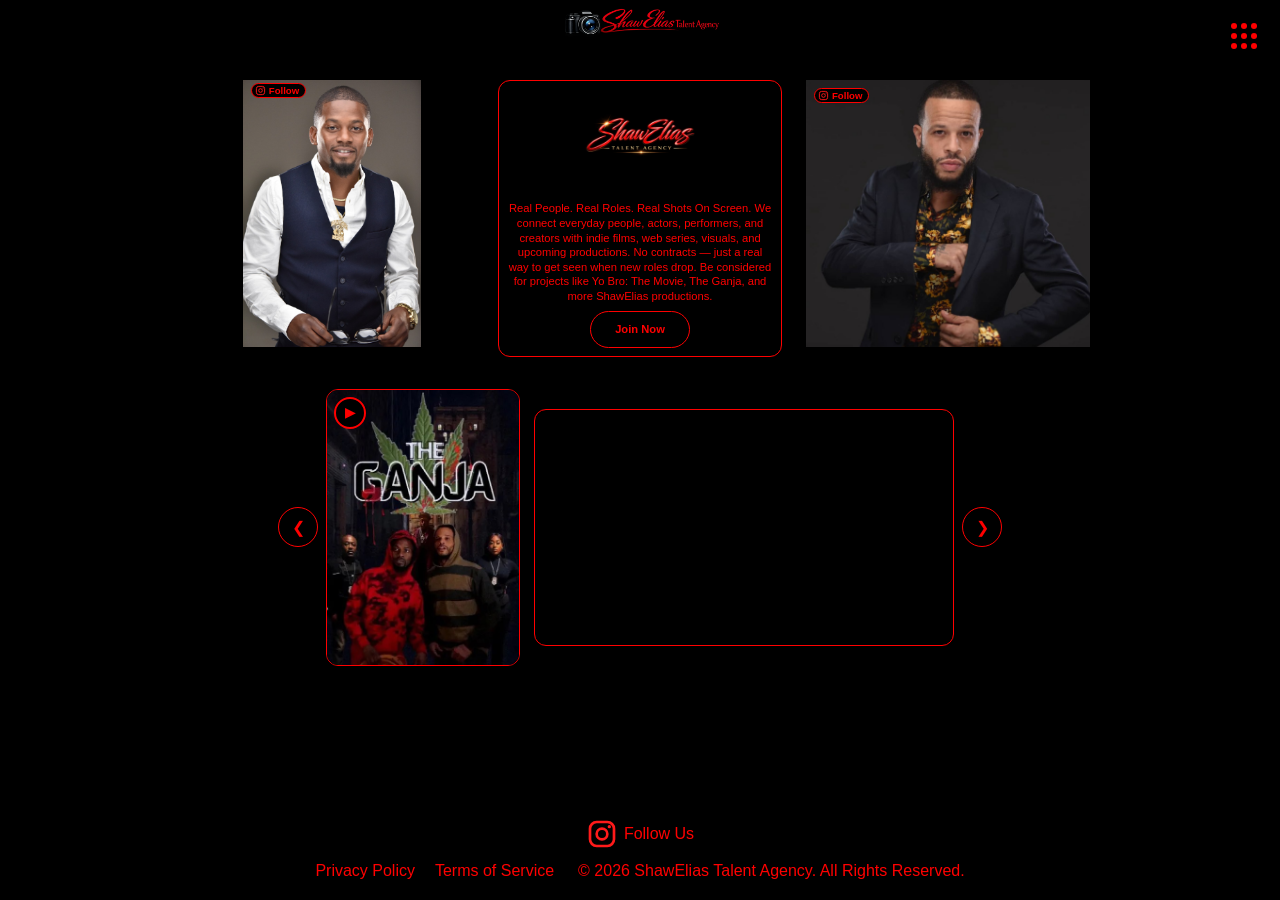
==== commit 07bc0d2d: "Update SETA photo galleries and responsive layouts" ====
--- a/index.html
+++ b/index.html
@@ -36,10 +36,6 @@
         <img src="icons/home.png" alt="Home" />
         <span>Home</span>
       </a>
-      <a href="films.html" class="apps-tile">
-        <img src="icons/films.png" alt="Films" />
-        <span>Films</span>
-      </a>
       <a href="https://form.jotform.com/260578425581060" class="apps-tile">
         <img src="icons/join.png" alt="Join" />
         <span>Join</span>
@@ -56,6 +52,7 @@
         <img src="icons/ybl.png" alt="YB" />
         <span>YB</span>
       </a>
+      <a class="apps-more" href="index.html"> More from SETA </a>
     </nav>
 
     <main class="home-content">
@@ -132,7 +129,8 @@
                 href="https://tubitv.com/movies/100023457/the-ganja"
                 target="_blank"
                 rel="noopener noreferrer"
-                ><span class="watch-icon">▶</span><span class="watch-text">Watch Now</span></a
+                ><span class="watch-icon">▶</span
+                ><span class="watch-text">Watch Now</span></a
               >
             </div>
             <div class="poster-trailer">
@@ -165,7 +163,8 @@
                 href="https://tubitv.com/movies/100044287/yo-bro-the-movie"
                 target="_blank"
                 rel="noopener noreferrer"
-                ><span class="watch-icon">▶</span><span class="watch-text">Watch Now</span></a
+                ><span class="watch-icon">▶</span
+                ><span class="watch-text">Watch Now</span></a
               >
             </div>
             <div class="poster-trailer">
@@ -198,7 +197,8 @@
                 href="https://www.youtube.com/watch?v=sYZ6EcYBXYw&t=2s"
                 target="_blank"
                 rel="noopener noreferrer"
-                ><span class="watch-icon">▶</span><span class="watch-text">Watch Now</span></a
+                ><span class="watch-icon">▶</span
+                ><span class="watch-text">Watch Now</span></a
               >
             </div>
           </figure>
@@ -214,7 +214,8 @@
                 href="https://www.youtube.com/watch?v=XaJbaDfLesE"
                 target="_blank"
                 rel="noopener noreferrer"
-                ><span class="watch-icon">▶</span><span class="watch-text">Watch Now</span></a
+                ><span class="watch-icon">▶</span
+                ><span class="watch-text">Watch Now</span></a
               >
             </div>
             <div class="poster-trailer">
--- a/css/gm.css
+++ b/css/gm.css
@@ -155,6 +155,186 @@
   font-size: 13px;
 }
 
+.apps-more {
+  grid-column: 1 / -1;
+  justify-self: center;
+  margin: 8px 0 4px;
+  padding: 9px 18px;
+  border: 1px solid red;
+  border-radius: 20px;
+  background: black;
+  color: red;
+  font: inherit;
+  font-size: 13px;
+  text-decoration: none;
+}
+
+.apps-more:focus-visible {
+  outline: 2px solid red;
+  outline-offset: 2px;
+}
+
+/* Gallery Styles */
+.gallery-wrapper {
+  width: 100%;
+  padding-top: 80px;
+  padding-bottom: 40px;
+  background: black;
+  display: flex;
+  justify-content: center;
+}
+
+.gallery-container {
+  width: 100%;
+  padding: 20px 16px;
+  display: grid;
+  gap: 12px;
+  max-width: 100%;
+  margin: 0 auto;
+}
+
+.gallery-item {
+  position: relative;
+  width: 100%;
+  aspect-ratio: 4 / 3;
+  cursor: pointer;
+  border-radius: 8px;
+  overflow: hidden;
+  background: black;
+  border: 1px solid red;
+  transition: border-color 0.2s ease;
+}
+
+.gallery-item:hover {
+  border-color: #666666;
+}
+
+.gallery-item img {
+  width: 100%;
+  height: 100%;
+  object-fit: cover;
+  object-position: center top;
+  display: block;
+  transition: transform 0.2s ease;
+  user-select: none;
+  pointer-events: none;
+  -webkit-user-drag: none;
+  -webkit-touch-callout: none;
+}
+
+.gallery-item:hover img {
+  transform: scale(1.03);
+}
+
+.gallery-item:focus-visible {
+  outline: 2px solid red;
+  outline-offset: 2px;
+}
+
+.modal {
+  display: none;
+  position: fixed;
+  z-index: 1000;
+  left: 0;
+  top: 0;
+  width: 100%;
+  height: 100%;
+  background: rgba(0, 0, 0, 0.95);
+  overflow: auto;
+  -webkit-user-select: none;
+  user-select: none;
+}
+
+.modal.open {
+  display: flex;
+  align-items: center;
+  justify-content: center;
+}
+
+.modal-content {
+  position: relative;
+  max-width: 90vw;
+  max-height: 90vh;
+  display: flex;
+  align-items: center;
+  justify-content: center;
+  animation: fadeIn 0.2s ease;
+}
+
+@keyframes fadeIn {
+  from {
+    opacity: 0;
+  }
+  to {
+    opacity: 1;
+  }
+}
+
+.modal-content img {
+  max-width: 60vw;
+  max-height: 60vh;
+  object-fit: contain;
+  user-select: none;
+  pointer-events: none;
+  -webkit-user-drag: none;
+  -webkit-touch-callout: none;
+}
+
+.modal-close {
+  position: fixed;
+  top: 20px;
+  right: 20px;
+  color: black;
+  font-size: 40px;
+  font-weight: bold;
+  cursor: pointer;
+  border: none;
+  background: transparent;
+  padding: 10px;
+  line-height: 1;
+  z-index: 1001;
+}
+
+.modal-close:hover,
+.modal-close:focus {
+  color: #cccccc;
+  outline: 2px solid red;
+  outline-offset: 2px;
+  border-radius: 4px;
+}
+
+@media (max-width: 1200px) {
+  .gallery-container {
+    padding: 16px 12px;
+    gap: 10px;
+  }
+}
+
+@media (max-width: 768px) {
+  .gallery-container {
+    padding: 12px 8px;
+    gap: 8px;
+  }
+}
+
+@media (max-width: 600px) {
+  .gallery-wrapper {
+    padding-top: 70px;
+  }
+
+  .gallery-container {
+    padding: 10px 6px;
+    gap: 6px;
+  }
+
+  .modal-close {
+    top: 15px;
+    right: 20px;
+    font-size: 32px;
+    padding: 8px;
+  }
+}
+
 .site-footer {
   width: 100%;
   margin-top: auto;
@@ -430,30 +610,19 @@
   opacity: 0;
 }
 
-.poster-watch:hover {
-  border-radius: 6px;
-  width: auto;
-  padding: 8px 12px;
-}
-
-.poster-watch:hover .watch-text {
-  display: inline-block;
-  opacity: 1;
-}
-
 .poster-watch:focus-visible {
   outline: 2px solid red;
   outline-offset: 2px;
 }
 
-@media (hover: none) {
-  .poster-watch {
+@media (hover: hover) and (pointer: fine) {
+  .poster-watch:hover {
     border-radius: 6px;
     width: auto;
     padding: 8px 12px;
   }
 
-  .poster-watch .watch-text {
+  .poster-watch:hover .watch-text {
     display: inline-block;
     opacity: 1;
   }
